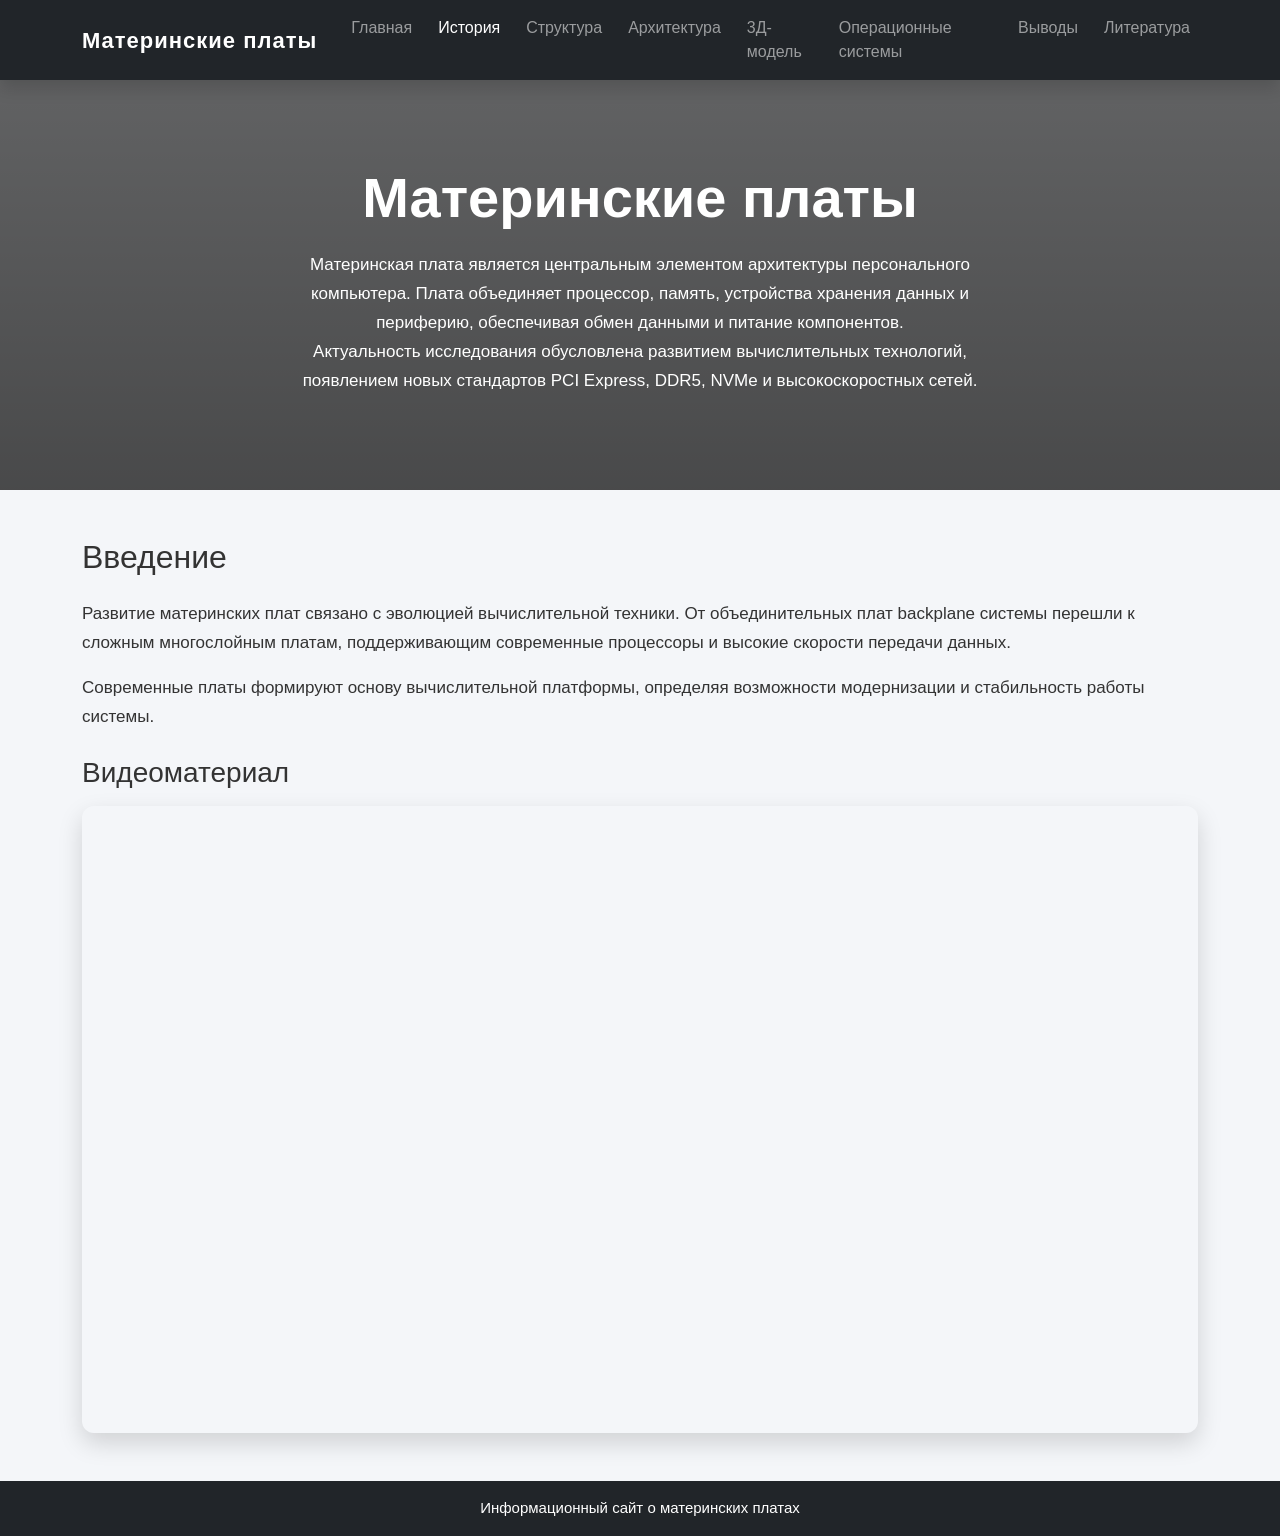
==== index.html @ 63f6002f "first commit" ====
<!DOCTYPE html>
<html lang="ru">

<head>

<meta charset="UTF-8">
<meta name="viewport" content="width=device-width, initial-scale=1">

<title>Материнские платы</title>

<link href="https://cdn.jsdelivr.net/npm/bootstrap@5.3.2/dist/css/bootstrap.min.css" rel="stylesheet">
<link rel="stylesheet" href="css/style.css">

</head>

<body>

<nav class="navbar navbar-expand-lg navbar-dark bg-dark shadow fixed-top">

<div class="container">

<a class="navbar-brand fw-bold" href="index.html">
Материнские платы
</a>

<button class="navbar-toggler" type="button" data-bs-toggle="collapse" data-bs-target="#navbarMenu">
<span class="navbar-toggler-icon"></span>
</button>

<div class="collapse navbar-collapse" id="navbarMenu">

<ul class="navbar-nav ms-auto">

<li class="nav-item">
<a class="nav-link" href="index.html">Главная</a>
</li>

<li class="nav-item">
<a class="nav-link active" href="history.html">История</a>
</li>

<li class="nav-item">
<a class="nav-link" href="structure.html">Структура</a>
</li>

<li class="nav-item">
<a class="nav-link" href="architecture.html">Архитектура</a>
</li>
<li class="nav-item">
<a class="nav-link" href="3d-model.html">3Д-модель</a>
</li>
<li class="nav-item">
<a class="nav-link" href="os.html">Операционные системы</a>
</li>

<li class="nav-item">
<a class="nav-link" href="conclusions.html">Выводы</a>
</li>

<li class="nav-item">
<a class="nav-link" href="literature.html">Литература</a>
</li>

</ul>

</div>

</div>

</nav>


<header class="hero text-center text-white d-flex align-items-center">

<div class="container">

<h1 class="display-4">Материнские платы</h1>

<p class="lead">
Материнская плата является центральным элементом архитектуры персонального компьютера.
Плата объединяет процессор, память, устройства хранения данных и периферию,
обеспечивая обмен данными и питание компонентов.
</p>

<p>
Актуальность исследования обусловлена развитием вычислительных технологий,
появлением новых стандартов PCI Express, DDR5, NVMe и высокоскоростных сетей.
</p>

</div>

</header>


<div class="container mt-5">

<h2 class="mb-4">Введение</h2>

<p>
Развитие материнских плат связано с эволюцией вычислительной техники.
От объединительных плат backplane системы перешли к сложным многослойным платам,
поддерживающим современные процессоры и высокие скорости передачи данных.
</p>

<p>
Современные платы формируют основу вычислительной платформы,
определяя возможности модернизации и стабильность работы системы.
</p>

<h3 class="mt-4">Видеоматериал</h3>

<div class="ratio ratio-16x9 mt-3">
<iframe src="https://www.youtube.com/embed/3z4l1Y8mXf8" allowfullscreen></iframe>
</div>

</div>


<footer class="bg-dark text-white text-center p-3 mt-5">
Информационный сайт о материнских платах
</footer>

<script src="https://cdn.jsdelivr.net/npm/bootstrap@5.3.2/dist/js/bootstrap.bundle.min.js"></script>

</body>
</html>
---- css/style.css ----
body{
font-family: "Segoe UI", Arial, sans-serif;
background:#f4f6f9;
margin:0;
padding-top:70px;
color:#333;
padding-top:70px;
}

/* Navbar */

.navbar{
transition:0.3s;
}

.navbar-brand{
font-size:22px;
letter-spacing:1px;
}

.nav-link{
font-size:16px;
margin-left:10px;
transition:0.3s;
}

.nav-link:hover{
color:#00c3ff !important;
}

/* Hero блок */

.hero{
height:420px;
background-image:linear-gradient(rgba(0,0,0,0.6),rgba(0,0,0,0.7)),
url("https://images.unsplash.com/photo-1587202372775-a545dc96d5f5");
background-size:cover;
background-position:center;
}

.hero h1{
font-weight:700;
margin-bottom:20px;
}

.hero p{
font-size:18px;
max-width:700px;
margin:auto;
}

/* Контент */

.container h1{
font-weight:700;
margin-bottom:20px;
}

.container p{
font-size:17px;
line-height:1.7;
}

/* Карточки */

.card{
border:none;
border-radius:12px;
box-shadow:0 10px 20px rgba(0,0,0,0.08);
transition:0.3s;
}

.card:hover{
transform:translateY(-6px);
box-shadow:0 15px 30px rgba(0,0,0,0.15);
}

/* Таблицы */

table{
background:white;
border-radius:10px;
overflow:hidden;
}

th{
background:#0d6efd;
color:white;
}

/* Картинки */

img{
border-radius:10px;
box-shadow:0 6px 15px rgba(0,0,0,0.15);
}

/* Видео */

.ratio{
border-radius:12px;
overflow:hidden;
box-shadow:0 10px 25px rgba(0,0,0,0.15);
}

/* Кнопки */

.btn{
border-radius:25px;
padding:10px 22px;
}

/* Список литературы */

.list-group-item{
font-size:17px;
padding:14px;
transition:0.3s;
}

.list-group-item:hover{
background:#f0f7ff;
cursor:pointer;
}

/* Поле поиска */

input.form-control{
border-radius:20px;
padding:10px 15px;
}

/* Footer */

footer{
margin-top:60px;
background:#111;
color:white;
padding:25px;
font-size:15px;
}

/* Адаптивность */

@media(max-width:992px){

.hero{
height:350px;
}

.hero h1{
font-size:32px;
}

}

@media(max-width:576px){

.hero{
height:300px;
}

.hero p{
font-size:16px;
}

.container p{
font-size:16px;
}

}

.hidden{
opacity:0;
transform:translateY(30px);
transition:all 0.6s ease;
}

.show{
opacity:1;
transform:translateY(0);
}

.navbar-scrolled{
padding-top:5px;
padding-bottom:5px;
transition:0.3s;
}

#scrollTopBtn{
position:fixed;
bottom:30px;
right:30px;
display:none;
background:#0d6efd;
color:white;
border:none;
border-radius:50%;
width:45px;
height:45px;
font-size:22px;
cursor:pointer;
box-shadow:0 5px 15px rgba(0,0,0,0.3);
}

#scrollTopBtn:hover{
background:#0b5ed7;
}

.float-img {
    width: 400px;
    height: 250px;
    object-fit: cover; /* Сохраняет пропорции, обрезая лишнее */
    border-radius: 10px;
    box-shadow: 0 6px 15px rgba(0,0,0,0.15);
    margin-bottom: 15px;
}

.float-left {
    float: left;
    margin-right: 20px;
}

.float-right {
    float: right;
    margin-left: 20px;
}

/* Очистка обтекания после каждого блока с изображением */
.clearfix::after {
    content: "";
    clear: both;
    display: table;
}

/* Для мобильных устройств - отключаем обтекание */
@media(max-width: 768px) {
    .float-left, .float-right {
        float: none;
        margin: 0 auto 20px auto;
        display: block;
    }
}

/* Контейнер для видео на всю ширину */
.video {
    position: relative;
    width: 100%;
    max-width: 1200px; /* Максимальная ширина для больших экранов */
    margin: 0 auto 2rem; /* Центрирование и отступ снизу */
    aspect-ratio: 16 / 9; /* Соотношение сторон 16:9 */
    cursor: pointer;
    overflow: hidden;
    border-radius: 12px; /* Скругленные углы */
    box-shadow: 0 10px 30px rgba(0, 0, 0, 0.3); /* Тень */
    transition: transform 0.3s ease, box-shadow 0.3s ease;
}

/* Эффект при наведении */
.video:hover {
    transform: translateY(-5px);
    box-shadow: 0 15px 40px rgba(0, 0, 0, 0.4);
}

.video img {
    width: 100%;
    height: 100%;
    object-fit: cover;
    transition: transform 0.5s ease;
}

/* Увеличение изображения при наведении */
.video:hover img {
    transform: scale(1.05);
}

/* Кнопка воспроизведения */
.play-button {
    position: absolute;
    top: 50%;
    left: 50%;
    transform: translate(-50%, -50%);
    width: 80px;
    height: 80px;
    background-color: rgba(255, 0, 0, 0.9); /* Красный цвет YouTube */
    border-radius: 50%;
    display: flex;
    align-items: center;
    justify-content: center;
    transition: all 0.3s ease;
    box-shadow: 0 5px 20px rgba(0, 0, 0, 0.5);
}

/* Анимация кнопки при наведении */
.video:hover .play-button {
    background-color: #ff0000; /* Ярко-красный */
    transform: translate(-50%, -50%) scale(1.1);
    box-shadow: 0 8px 25px rgba(255, 0, 0, 0.6);
}

/* Затемнение фона при наведении */
.video::before {
    content: '';
    position: absolute;
    top: 0;
    left: 0;
    width: 100%;
    height: 100%;
    background: rgba(0, 0, 0, 0.3);
    opacity: 0;
    transition: opacity 0.3s ease;
    z-index: 1;
    border-radius: 12px;
}

.video:hover::before {
    opacity: 1;
}

/* Иконка в кнопке */
.play-button svg {
    width: 40px;
    height: 40px;
    margin-left: 5px; /* Небольшой сдвиг для визуального центрирования */
}

/* Адаптация для мобильных устройств */
@media (max-width: 768px) {
    .play-button {
        width: 60px;
        height: 60px;
    }
    
    .play-button svg {
        width: 30px;
        height: 30px;
    }
}

/* Для очень больших экранов */
@media (min-width: 1400px) {
    .video {
        max-width: 1400px;
    }
}

.video-container {
    width: 100%;
    max-width: 1200px;
    margin: 0 auto 2rem;
}

.video {
    position: relative;
    width: 100%;
    aspect-ratio: 16 / 9;
    cursor: pointer;
    overflow: hidden;
    border-radius: 12px;
    box-shadow: 0 10px 30px rgba(0, 0, 0, 0.3);
}
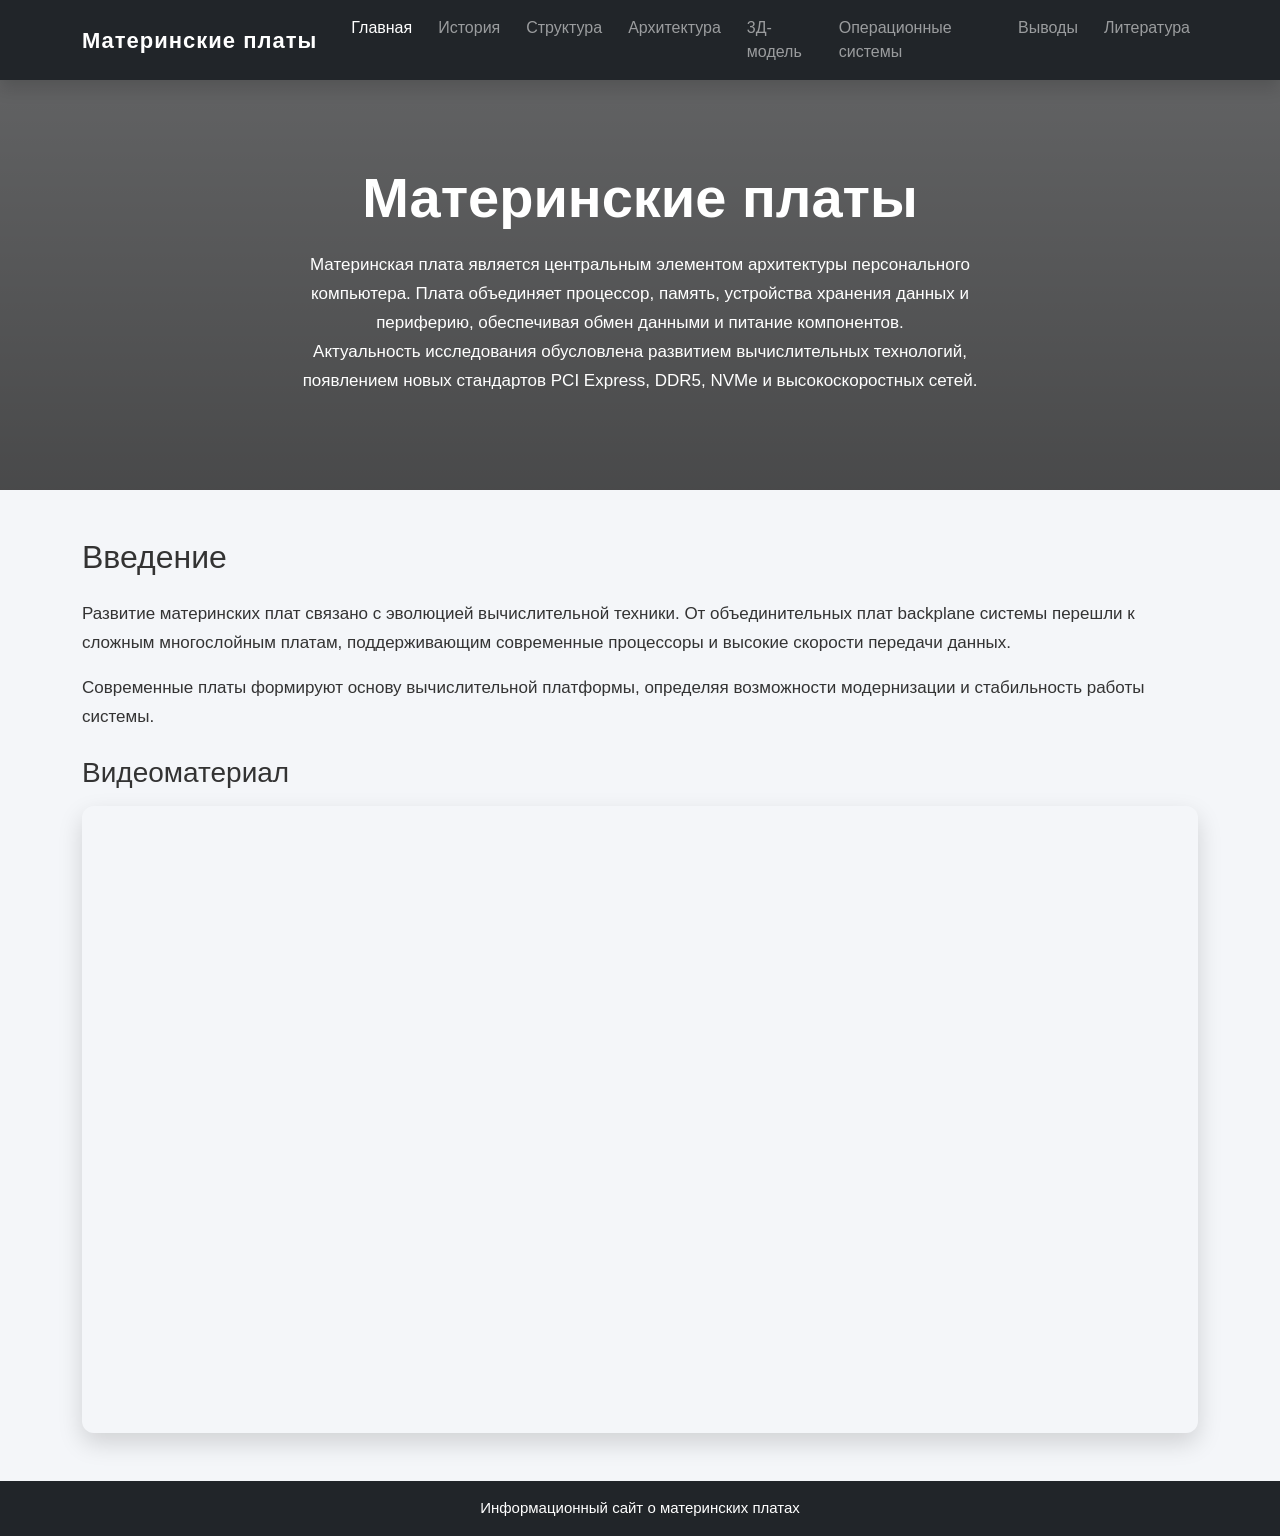
==== commit 6507f616: "third commit" ====
--- a/index.html
+++ b/index.html
@@ -32,11 +32,11 @@
 <ul class="navbar-nav ms-auto">
 
 <li class="nav-item">
-<a class="nav-link" href="index.html">Главная</a>
+<a class="nav-link active" href="index.html">Главная</a>
 </li>
 
 <li class="nav-item">
-<a class="nav-link active" href="history.html">История</a>
+<a class="nav-link" href="history.html">История</a>
 </li>
 
 <li class="nav-item">
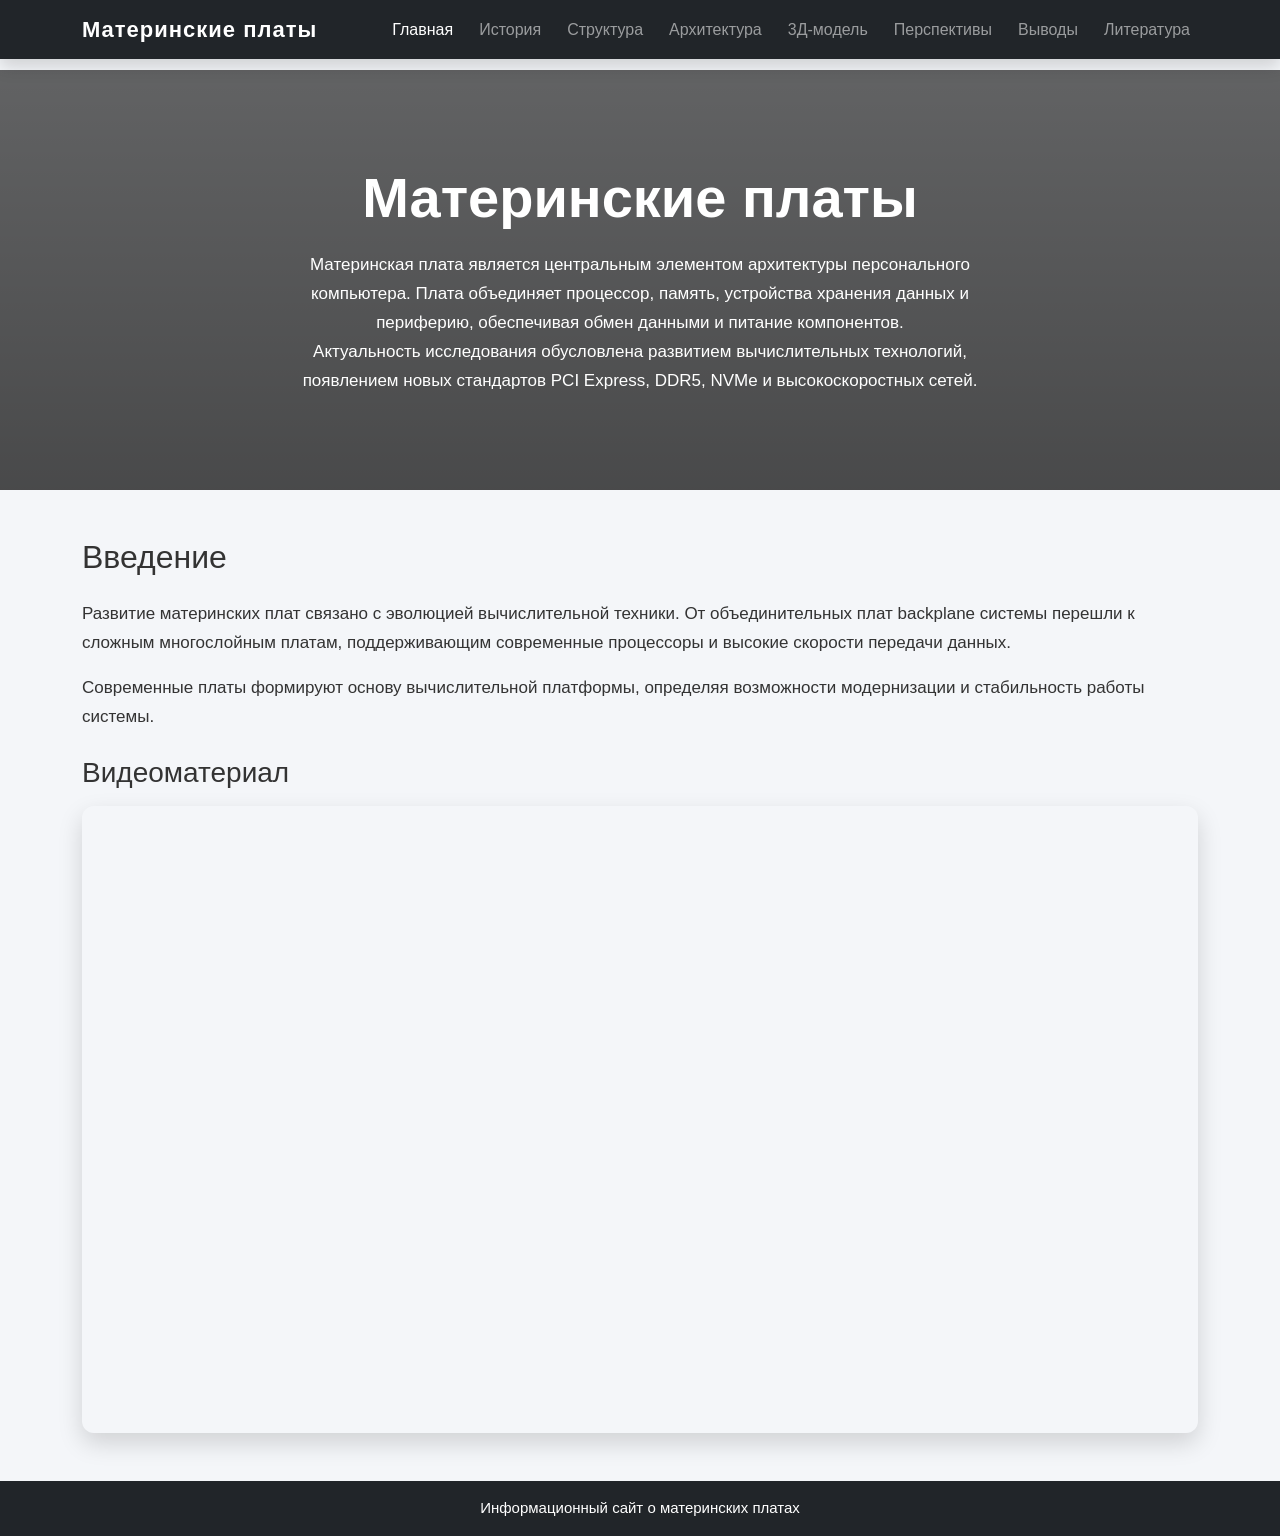
==== commit adb3122d: "fix file os" ====
--- a/index.html
+++ b/index.html
@@ -50,7 +50,7 @@
 <a class="nav-link" href="3d-model.html">3Д-модель</a>
 </li>
 <li class="nav-item">
-<a class="nav-link" href="os.html">Операционные системы</a>
+<a class="nav-link" href="os.html">Перспективы</a>
 </li>
 
 <li class="nav-item">
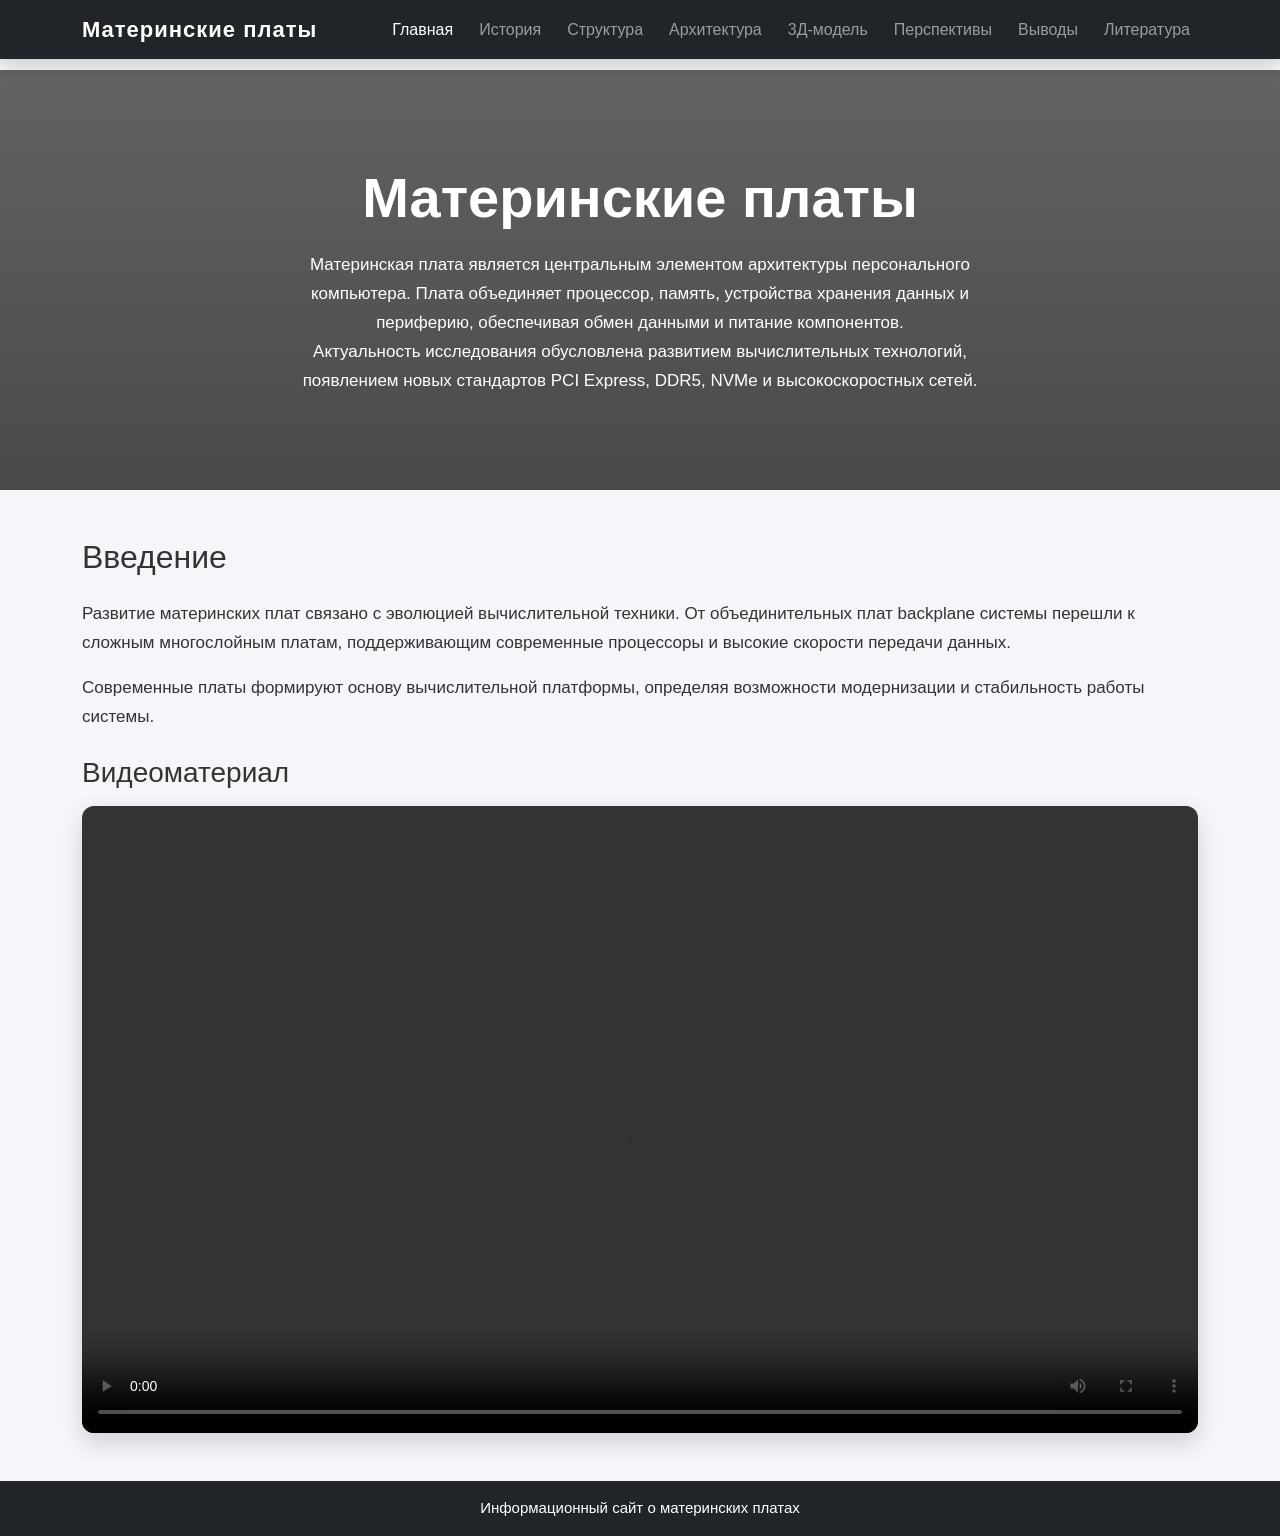
==== commit c9240ee5: "addede video" ====
--- a/index.html
+++ b/index.html
@@ -110,9 +110,11 @@
 <h3 class="mt-4">Видеоматериал</h3>
 
 <div class="ratio ratio-16x9 mt-3">
-<iframe src="https://www.youtube.com/embed/3z4l1Y8mXf8" allowfullscreen></iframe>
+    <video controls>
+        <source src="video/1.mov" type="video/mp4">
+        Ваш браузер не поддерживает видео.
+    </video>
 </div>
-
 </div>
 
 
--- a/css/style.css
+++ b/css/style.css
@@ -359,3 +359,4 @@
     border-radius: 12px;
     box-shadow: 0 10px 30px rgba(0, 0, 0, 0.3);
 }
+
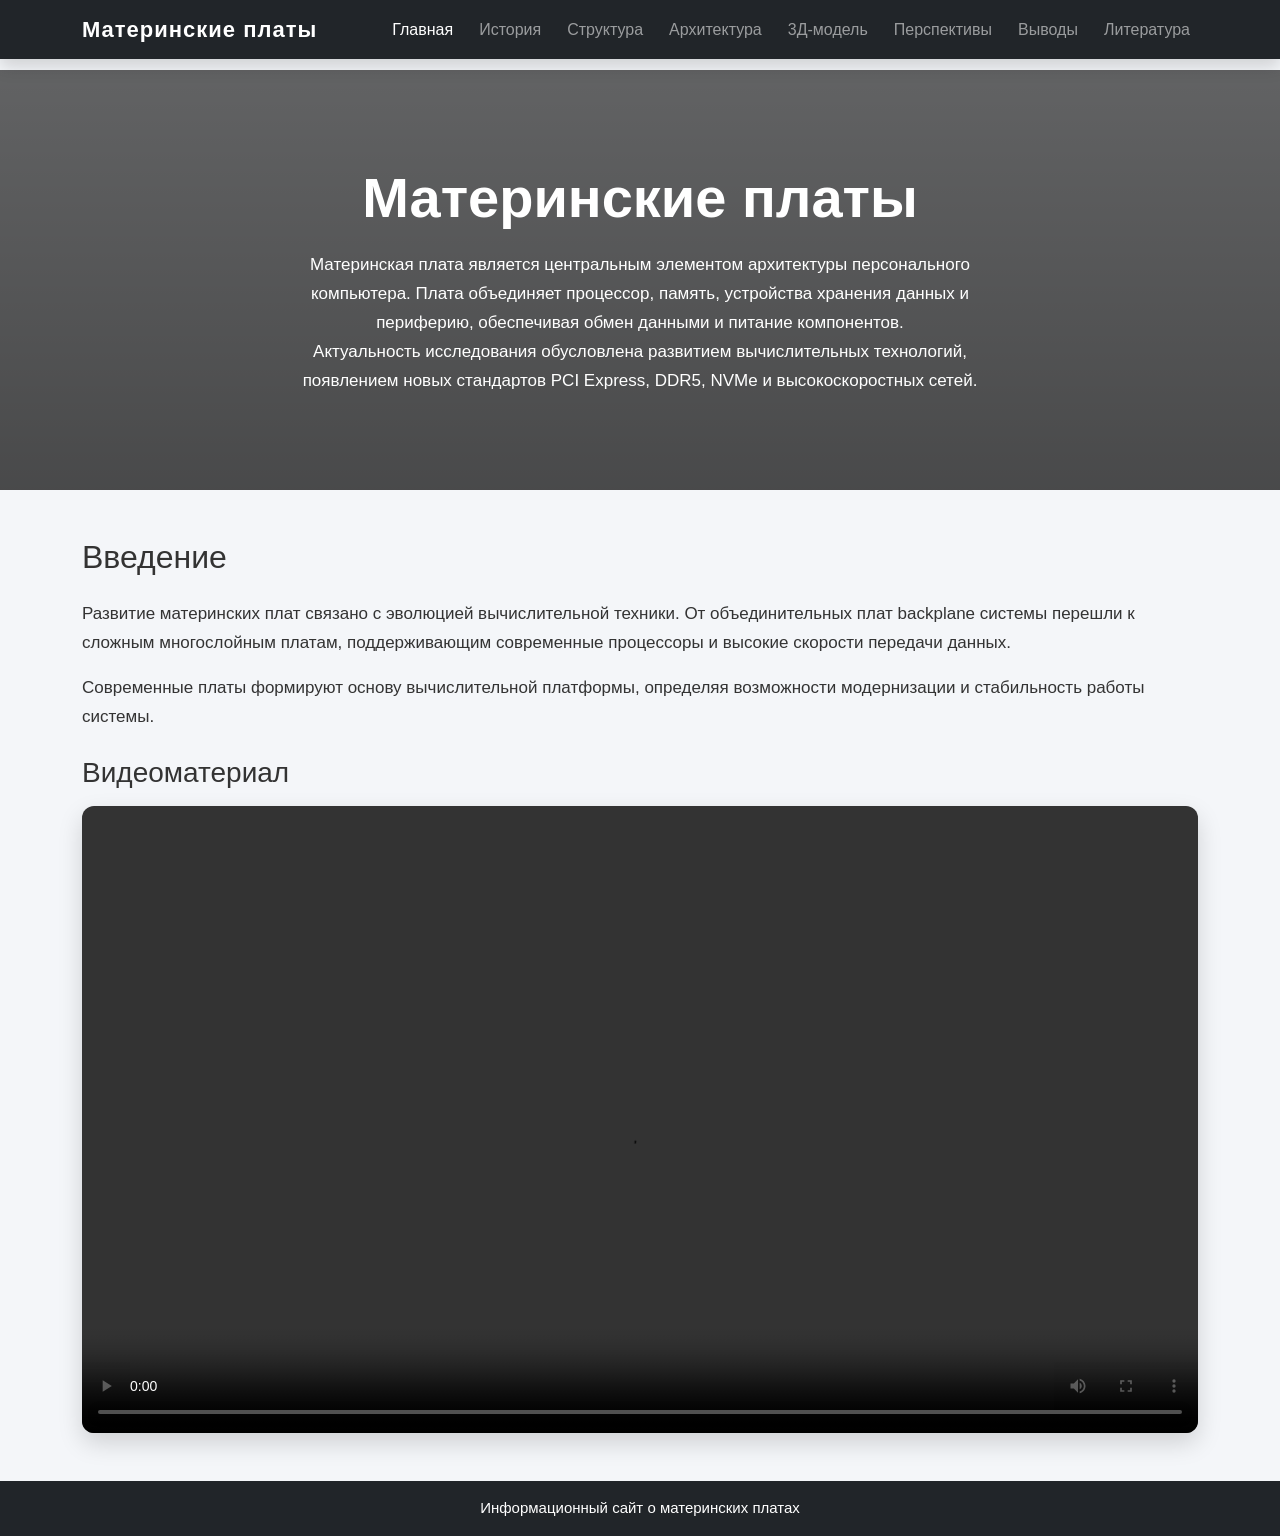
==== commit ab0e5622: "fix 1" ====
--- a/index.html
+++ b/index.html
@@ -111,7 +111,7 @@
 
 <div class="ratio ratio-16x9 mt-3">
     <video controls>
-        <source src="video/1.mov" type="video/mp4">
+        <source src="video/1.mp4" type="video/mp4">
         Ваш браузер не поддерживает видео.
     </video>
 </div>
